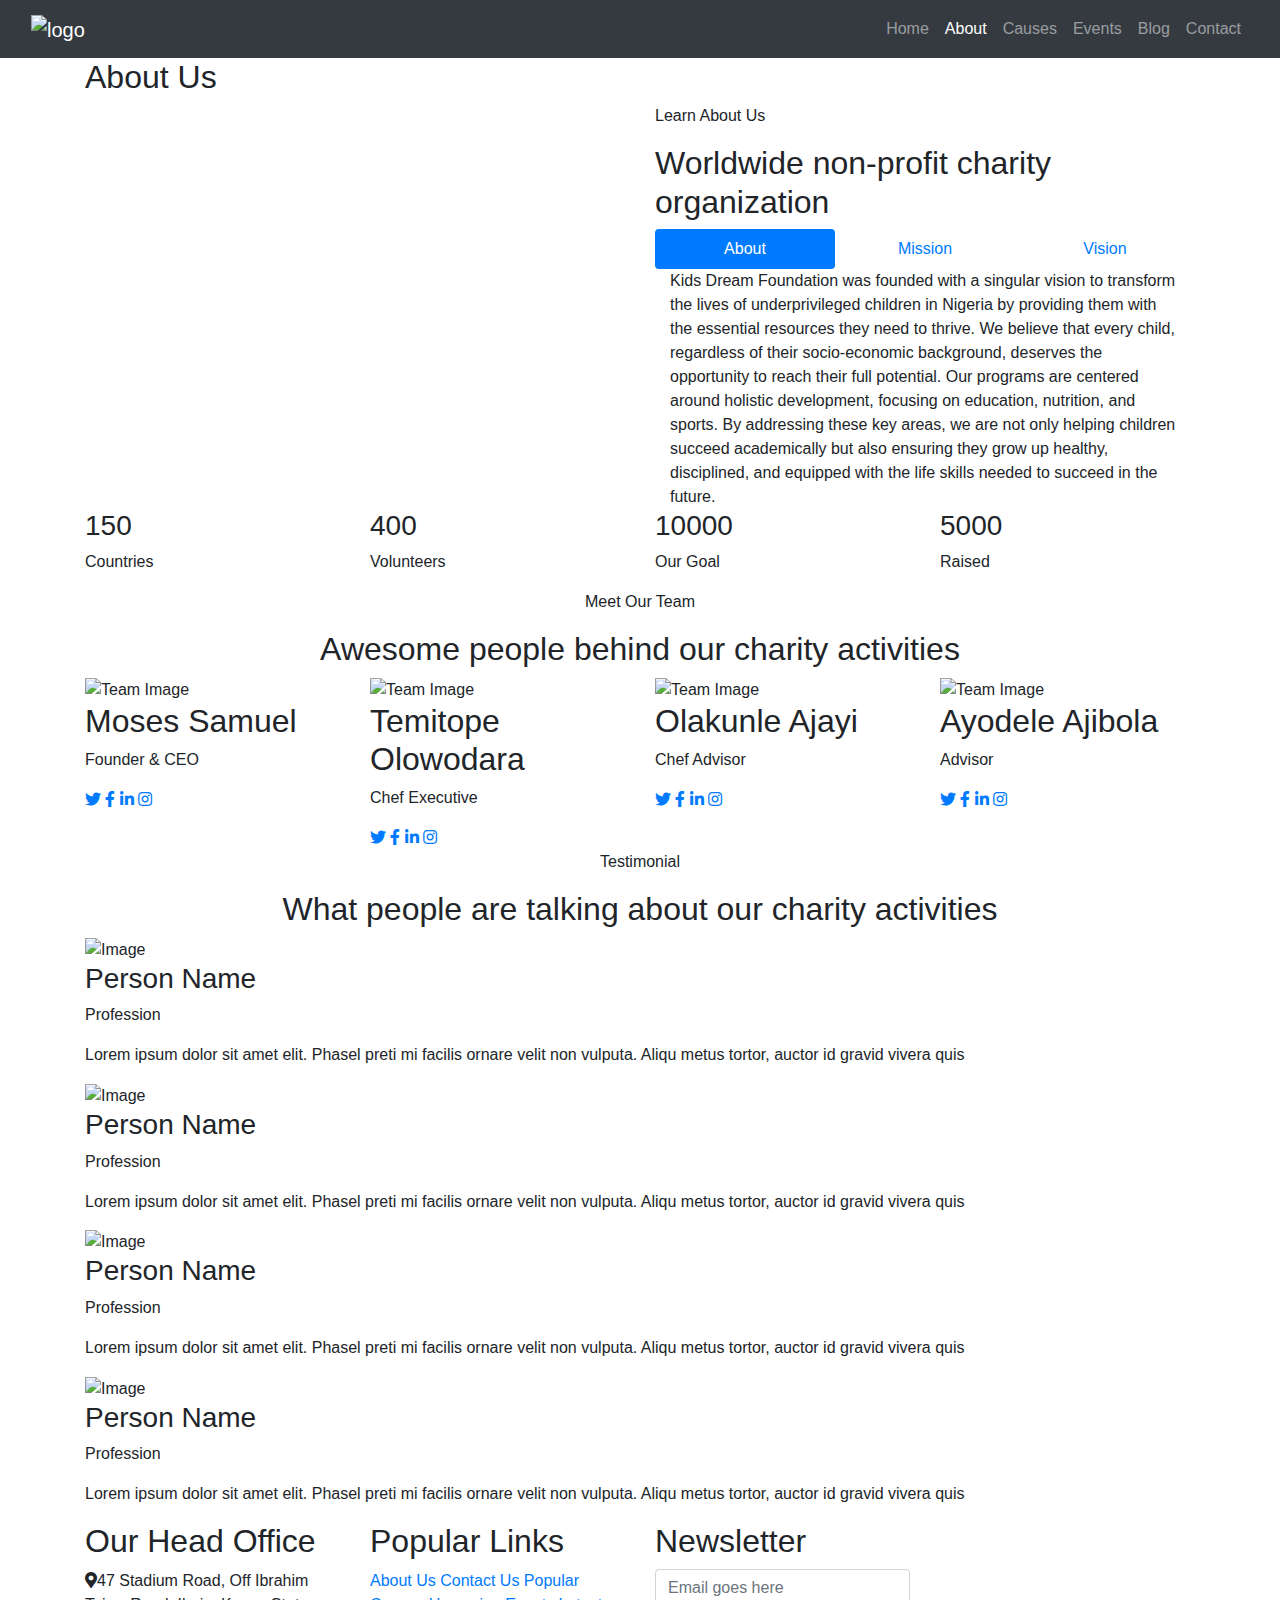
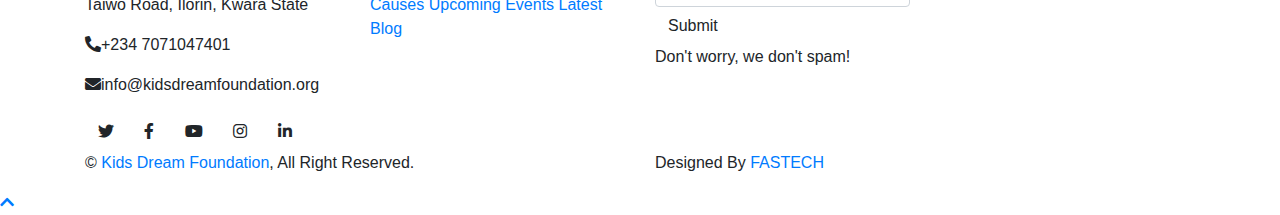
==== about.html @ b19aafe5 "Add files via upload" ====
<!DOCTYPE html>
<html lang="en">
    <head>
        <meta charset="utf-8">
        <title>Kids Dream Foundation</title>
        <meta content="width=device-width, initial-scale=1.0" name="viewport">
        <meta content="Kids Dream Foundation" name="keywords">
        <meta content="Kids Dream Foundation" name="description">

        <!-- Favicon -->
        <link href="./img/LOGO PNG.png" rel="icon">

        <!-- Google Font -->
        <link href="https://fonts.googleapis.com/css2?family=Quicksand:wght@300;400;500;600;700&display=swap" rel="stylesheet">
        
        <!-- CSS Libraries -->
        <link href="https://stackpath.bootstrapcdn.com/bootstrap/4.4.1/css/bootstrap.min.css" rel="stylesheet">
        <link href="https://cdnjs.cloudflare.com/ajax/libs/font-awesome/5.10.0/css/all.min.css" rel="stylesheet">
        <link href="lib/flaticon/font/flaticon.css" rel="stylesheet">
        <link href="lib/animate/animate.min.css" rel="stylesheet">
        <link href="lib/owlcarousel/assets/owl.carousel.min.css" rel="stylesheet">

        <!-- Template Stylesheet -->
        <link href="css/style.css" rel="stylesheet">
    </head>

    <body>
        <!-- Top Bar Start -->
        <!-- <div class="top-bar d-none d-md-block">
            <div class="container-fluid">
                <div class="row">
                    <div class="col-md-8">
                        <div class="top-bar-left">
                            <div class="text">
                                <i class="fa fa-phone-alt"></i>
                                <p>+123 456 7890</p>
                            </div>
                            <div class="text">
                                <i class="fa fa-envelope"></i>
                                <p>info@example.com</p>
                            </div>
                        </div>
                    </div>
                    <div class="col-md-4">
                        <div class="top-bar-right">
                            <div class="social">
                                <a href=""><i class="fab fa-twitter"></i></a>
                                <a href=""><i class="fab fa-facebook-f"></i></a>
                                <a href=""><i class="fab fa-linkedin-in"></i></a>
                                <a href=""><i class="fab fa-instagram"></i></a>
                            </div>
                        </div>
                    </div>
                </div>
            </div>
        </div> -->
        <!-- Top Bar End -->

        <!-- Nav Bar Start -->
        <div class="navbar navbar-expand-lg bg-dark navbar-dark">
            <div class="container-fluid">
                <a href="index.html" class="navbar-brand"><img src="./img/LOGO PNG.png" alt="logo" srcset=""></a>
                <button type="button" class="navbar-toggler" data-toggle="collapse" data-target="#navbarCollapse">
                    <span class="navbar-toggler-icon"></span>
                </button>

                <div class="collapse navbar-collapse justify-content-between" id="navbarCollapse">
                    <div class="navbar-nav ml-auto">
                        <a href="index.html" class="nav-item nav-link">Home</a>
                        <a href="about.html" class="nav-item nav-link active">About</a>
                        <a href="causes.html" class="nav-item nav-link">Causes</a>
                        <a href="event.html" class="nav-item nav-link">Events</a>
                        <a href="blog.html" class="nav-item nav-link">Blog</a>
                        <!-- <div class="nav-item dropdown">
                            <a href="#" class="nav-link dropdown-toggle" data-toggle="dropdown">Pages</a>
                            <div class="dropdown-menu">
                                <a href="single.html" class="dropdown-item">Detail Page</a>
                                <a href="service.html" class="dropdown-item">What We Do</a>
                                <a href="team.html" class="dropdown-item">Meet The Team</a>
                                <a href="donate.html" class="dropdown-item">Donate Now</a>
                                <a href="volunteer.html" class="dropdown-item">Become A Volunteer</a>
                            </div>
                        </div> -->
                        <a href="contact.html" class="nav-item nav-link">Contact</a>
                    </div>
                </div>
            </div>
        </div>
        <!-- Nav Bar End -->
        
        
        <!-- Page Header Start -->
        <div class="page-header">
            <div class="container">
                <div class="row">
                    <div class="col-12">
                        <h2>About Us</h2>
                    </div>
                    <!-- <div class="col-12">
                        <a href="">Home</a>
                        <a href="">About Us</a>
                    </div> -->
                </div>
            </div>
        </div>
        <!-- Page Header End -->
        

        <!-- About Start -->
        <div class="about">
            <div class="container">
                <div class="row align-items-center">
                    <div class="col-lg-6">
                        <div class="about-img" data-parallax="scroll" data-image-src="img/causes-1.jpg"></div>
                    </div>
                    <div class="col-lg-6">
                        <div class="section-header">
                            <p>Learn About Us</p>
                            <h2>Worldwide non-profit charity organization</h2>
                        </div>
                        <div class="about-tab">
                            <ul class="nav nav-pills nav-justified">
                                <li class="nav-item">
                                    <a class="nav-link active" data-toggle="pill" href="#tab-content-1">About</a>
                                </li>
                                <li class="nav-item">
                                    <a class="nav-link" data-toggle="pill" href="#tab-content-2">Mission</a>
                                </li>
                                <li class="nav-item">
                                    <a class="nav-link" data-toggle="pill" href="#tab-content-3">Vision</a>
                                </li>
                            </ul>

                            <div class="tab-content">
                                <div id="tab-content-1" class="container tab-pane active">
                                    Kids Dream Foundation was founded with a singular
                                    vision to transform the lives of underprivileged
                                    children in Nigeria by providing them with the
                                    essential resources they need to thrive. We believe
                                    that every child, regardless of their socio-economic
                                    background, deserves the opportunity to reach their
                                    full potential. Our programs are centered around
                                    holistic development, focusing on education, nutrition,
                                    and sports. By addressing these key areas, we are not only helping children succeed
                                    academically but also ensuring they grow up healthy, disciplined, and equipped with
                                    the life skills needed to succeed in the future.
                                </div>
                                <div id="tab-content-2" class="container tab-pane fade">
                                    Kids Dream Foundation is dedicated to empowering
                                    underprivileged children by providing them with
                                    essential resources and opportunities to reach their full
                                    potential. Our focus is on holistic development through
                                    education, nutrition, and sports.
                                </div>
                                <div id="tab-content-3" class="container tab-pane fade">
                                    To create a world where every child has the opportunity
                                    to dream big and achieve their aspirations, regardless of
                                    their socio-economic background.
                                </div>
                            </div>
                        </div>
                    </div>
                </div>
            </div>
        </div>
        <!-- About End -->
        
        
        <!-- Facts Start -->
        <div class="facts" data-parallax="scroll" data-image-src="img/facts.jpg">
            <div class="container">
                <div class="row">
                    <div class="col-lg-3 col-md-6">
                        <div class="facts-item">
                            <i class="flaticon-home"></i>
                            <div class="facts-text">
                                <h3 class="facts-plus" data-toggle="counter-up">150</h3>
                                <p>Countries</p>
                            </div>
                        </div>
                    </div>
                    <div class="col-lg-3 col-md-6">
                        <div class="facts-item">
                            <i class="flaticon-charity"></i>
                            <div class="facts-text">
                                <h3 class="facts-plus" data-toggle="counter-up">400</h3>
                                <p>Volunteers</p>
                            </div>
                        </div>
                    </div>
                    <div class="col-lg-3 col-md-6">
                        <div class="facts-item">
                            <i class="flaticon-kindness"></i>
                            <div class="facts-text">
                                <h3 class="facts-dollar" data-toggle="counter-up">10000</h3>
                                <p>Our Goal</p>
                            </div>
                        </div>
                    </div>
                    <div class="col-lg-3 col-md-6">
                        <div class="facts-item">
                            <i class="flaticon-donation"></i>
                            <div class="facts-text">
                                <h3 class="facts-dollar" data-toggle="counter-up">5000</h3>
                                <p>Raised</p>
                            </div>
                        </div>
                    </div>
                </div>
            </div>
        </div>
        <!-- Facts End -->


        <!-- Team Start -->
        <div class="team">
            <div class="container">
                <div class="section-header text-center">
                    <p>Meet Our Team</p>
                    <h2>Awesome people behind our charity activities</h2>
                </div>
                <div class="row">
                    <div class="col-lg-3 col-md-6">
                        <div class="team-item">
                            <div class="team-img">
                                <img src="img/CEO.jpg" alt="Team Image">
                            </div>
                            <div class="team-text">
                                <h2>Moses Samuel</h2>
                                <p>Founder & CEO</p>
                                <div class="team-social">
                                    <a href=""><i class="fab fa-twitter"></i></a>
                                    <a href=""><i class="fab fa-facebook-f"></i></a>
                                    <a href=""><i class="fab fa-linkedin-in"></i></a>
                                    <a href=""><i class="fab fa-instagram"></i></a>
                                </div>
                            </div>
                        </div>
                    </div>
                    <div class="col-lg-3 col-md-6">
                        <div class="team-item">
                            <div class="team-img">
                                <img src="img/team-2.jpg" alt="Team Image">
                            </div>
                            <div class="team-text">
                                <h2>Temitope Olowodara</h2>
                                <p>Chef Executive</p>
                                <div class="team-social">
                                    <a href=""><i class="fab fa-twitter"></i></a>
                                    <a href=""><i class="fab fa-facebook-f"></i></a>
                                    <a href=""><i class="fab fa-linkedin-in"></i></a>
                                    <a href=""><i class="fab fa-instagram"></i></a>
                                </div>
                            </div>
                        </div>
                    </div>
                    <div class="col-lg-3 col-md-6">
                        <div class="team-item">
                            <div class="team-img">
                                <img src="img/team-3.jpg" alt="Team Image">
                            </div>
                            <div class="team-text">
                                <h2>Olakunle Ajayi</h2>
                                <p>Chef Advisor</p>
                                <div class="team-social">
                                    <a href=""><i class="fab fa-twitter"></i></a>
                                    <a href=""><i class="fab fa-facebook-f"></i></a>
                                    <a href=""><i class="fab fa-linkedin-in"></i></a>
                                    <a href=""><i class="fab fa-instagram"></i></a>
                                </div>
                            </div>
                        </div>
                    </div>
                    <div class="col-lg-3 col-md-6">
                        <div class="team-item">
                            <div class="team-img">
                                <img src="img/team-4.jpg" alt="Team Image">
                            </div>
                            <div class="team-text">
                                <h2>Ayodele Ajibola</h2>
                                <p>Advisor</p>
                                <div class="team-social">
                                    <a href=""><i class="fab fa-twitter"></i></a>
                                    <a href=""><i class="fab fa-facebook-f"></i></a>
                                    <a href=""><i class="fab fa-linkedin-in"></i></a>
                                    <a href=""><i class="fab fa-instagram"></i></a>
                                </div>
                            </div>
                        </div>
                    </div>
                </div>
            </div>
        </div>
        <!-- Team End -->
        
        
        <!-- Testimonial Start -->
        <div class="testimonial">
            <div class="container">
                <div class="section-header text-center">
                    <p>Testimonial</p>
                    <h2>What people are talking about our charity activities</h2>
                </div>
                <div class="owl-carousel testimonials-carousel">
                    <div class="testimonial-item">
                        <div class="testimonial-profile">
                            <img src="img/testimonial-1.jpg" alt="Image">
                            <div class="testimonial-name">
                                <h3>Person Name</h3>
                                <p>Profession</p>
                            </div>
                        </div>
                        <div class="testimonial-text">
                            <p>
                                Lorem ipsum dolor sit amet elit. Phasel preti mi facilis ornare velit non vulputa. Aliqu metus tortor, auctor id gravid vivera quis
                            </p>
                        </div>
                    </div>
                    <div class="testimonial-item">
                        <div class="testimonial-profile">
                            <img src="img/testimonial-2.jpg" alt="Image">
                            <div class="testimonial-name">
                                <h3>Person Name</h3>
                                <p>Profession</p>
                            </div>
                        </div>
                        <div class="testimonial-text">
                            <p>
                                Lorem ipsum dolor sit amet elit. Phasel preti mi facilis ornare velit non vulputa. Aliqu metus tortor, auctor id gravid vivera quis
                            </p>
                        </div>
                    </div>
                    <div class="testimonial-item">
                        <div class="testimonial-profile">
                            <img src="img/testimonial-3.jpg" alt="Image">
                            <div class="testimonial-name">
                                <h3>Person Name</h3>
                                <p>Profession</p>
                            </div>
                        </div>
                        <div class="testimonial-text">
                            <p>
                                Lorem ipsum dolor sit amet elit. Phasel preti mi facilis ornare velit non vulputa. Aliqu metus tortor, auctor id gravid vivera quis
                            </p>
                        </div>
                    </div>
                    <div class="testimonial-item">
                        <div class="testimonial-profile">
                            <img src="img/testimonial-4.jpg" alt="Image">
                            <div class="testimonial-name">
                                <h3>Person Name</h3>
                                <p>Profession</p>
                            </div>
                        </div>
                        <div class="testimonial-text">
                            <p>
                                Lorem ipsum dolor sit amet elit. Phasel preti mi facilis ornare velit non vulputa. Aliqu metus tortor, auctor id gravid vivera quis
                            </p>
                        </div>
                    </div>
                </div>
            </div>
        </div>
        <!-- Testimonial End -->


        <!-- Footer Start -->
        <div class="footer">
            <div class="container">
                <div class="row">
                    <div class="col-lg-3 col-md-6">
                        <div class="footer-contact">
                            <h2>Our Head Office</h2>
                            <p><i class="fa fa-map-marker-alt"></i>47 Stadium Road, Off Ibrahim Taiwo Road, Ilorin, Kwara State</p>
                            <p><i class="fa fa-phone-alt"></i>+234 7071047401</p>
                            <p><i class="fa fa-envelope"></i>info@kidsdreamfoundation.org</p>
                            <div class="footer-social">
                                <a class="btn btn-custom" href="@kids_df"><i class="fab fa-twitter"></i></a>
                                <a class="btn btn-custom" href="Kids Dream Foundation"><i class="fab fa-facebook-f"></i></a>
                                <a class="btn btn-custom" href=""><i class="fab fa-youtube"></i></a>
                                <a class="btn btn-custom" href="@kids_dream_foundation"><i class="fab fa-instagram"></i></a>
                                <a class="btn btn-custom" href=""><i class="fab fa-linkedin-in"></i></a>
                            </div>
                        </div>
                    </div>
                    <div class="col-lg-3 col-md-6">
                        <div class="footer-link">
                            <h2>Popular Links</h2>
                            <a href="">About Us</a>
                            <a href="">Contact Us</a>
                            <a href="">Popular Causes</a>
                            <a href="">Upcoming Events</a>
                            <a href="">Latest Blog</a>
                        </div>
                    </div>
                    <!-- <div class="col-lg-3 col-md-6">
                        <div class="footer-link">
                            <h2>Useful Links</h2>
                            <a href="">Terms of use</a>
                            <a href="">Privacy policy</a>
                            <a href="">Cookies</a>
                            <a href="">Help</a>
                            <a href="">FQAs</a>
                        </div>
                    </div> -->
                    <div class="col-lg-3 col-md-6">
                        <div class="footer-newsletter">
                            <h2>Newsletter</h2>
                            <form>
                                <input class="form-control" placeholder="Email goes here">
                                <button class="btn btn-custom">Submit</button>
                                <label>Don't worry, we don't spam!</label>
                            </form>
                        </div>
                    </div>
                </div>
            </div>
            <div class="container copyright">
                <div class="row">
                    <div class="col-md-6">
                        <p>&copy; <a href="#">Kids Dream Foundation</a>, All Right Reserved.</p>
                    </div>
                    <div class="col-md-6">
                        <p>Designed By <a href="https://htmlcodex.com">FASTECH</a></p>
                    </div>
                </div>
            </div>
        </div>
        <!-- Footer End -->

        <!-- Back to top button -->
        <a href="#" class="back-to-top"><i class="fa fa-chevron-up"></i></a>
        
        <!-- Pre Loader -->
        <div id="loader" class="show">
            <div class="loader"></div>
        </div>

        <!-- JavaScript Libraries -->
        <script src="https://code.jquery.com/jquery-3.4.1.min.js"></script>
        <script src="https://stackpath.bootstrapcdn.com/bootstrap/4.4.1/js/bootstrap.bundle.min.js"></script>
        <script src="lib/easing/easing.min.js"></script>
        <script src="lib/owlcarousel/owl.carousel.min.js"></script>
        <script src="lib/waypoints/waypoints.min.js"></script>
        <script src="lib/counterup/counterup.min.js"></script>
        <script src="lib/parallax/parallax.min.js"></script>
        
        <!-- Contact Javascript File -->
        <script src="mail/jqBootstrapValidation.min.js"></script>
        <script src="mail/contact.js"></script>

        <!-- Template Javascript -->
        <script src="js/main.js"></script>
    </body>
</html>
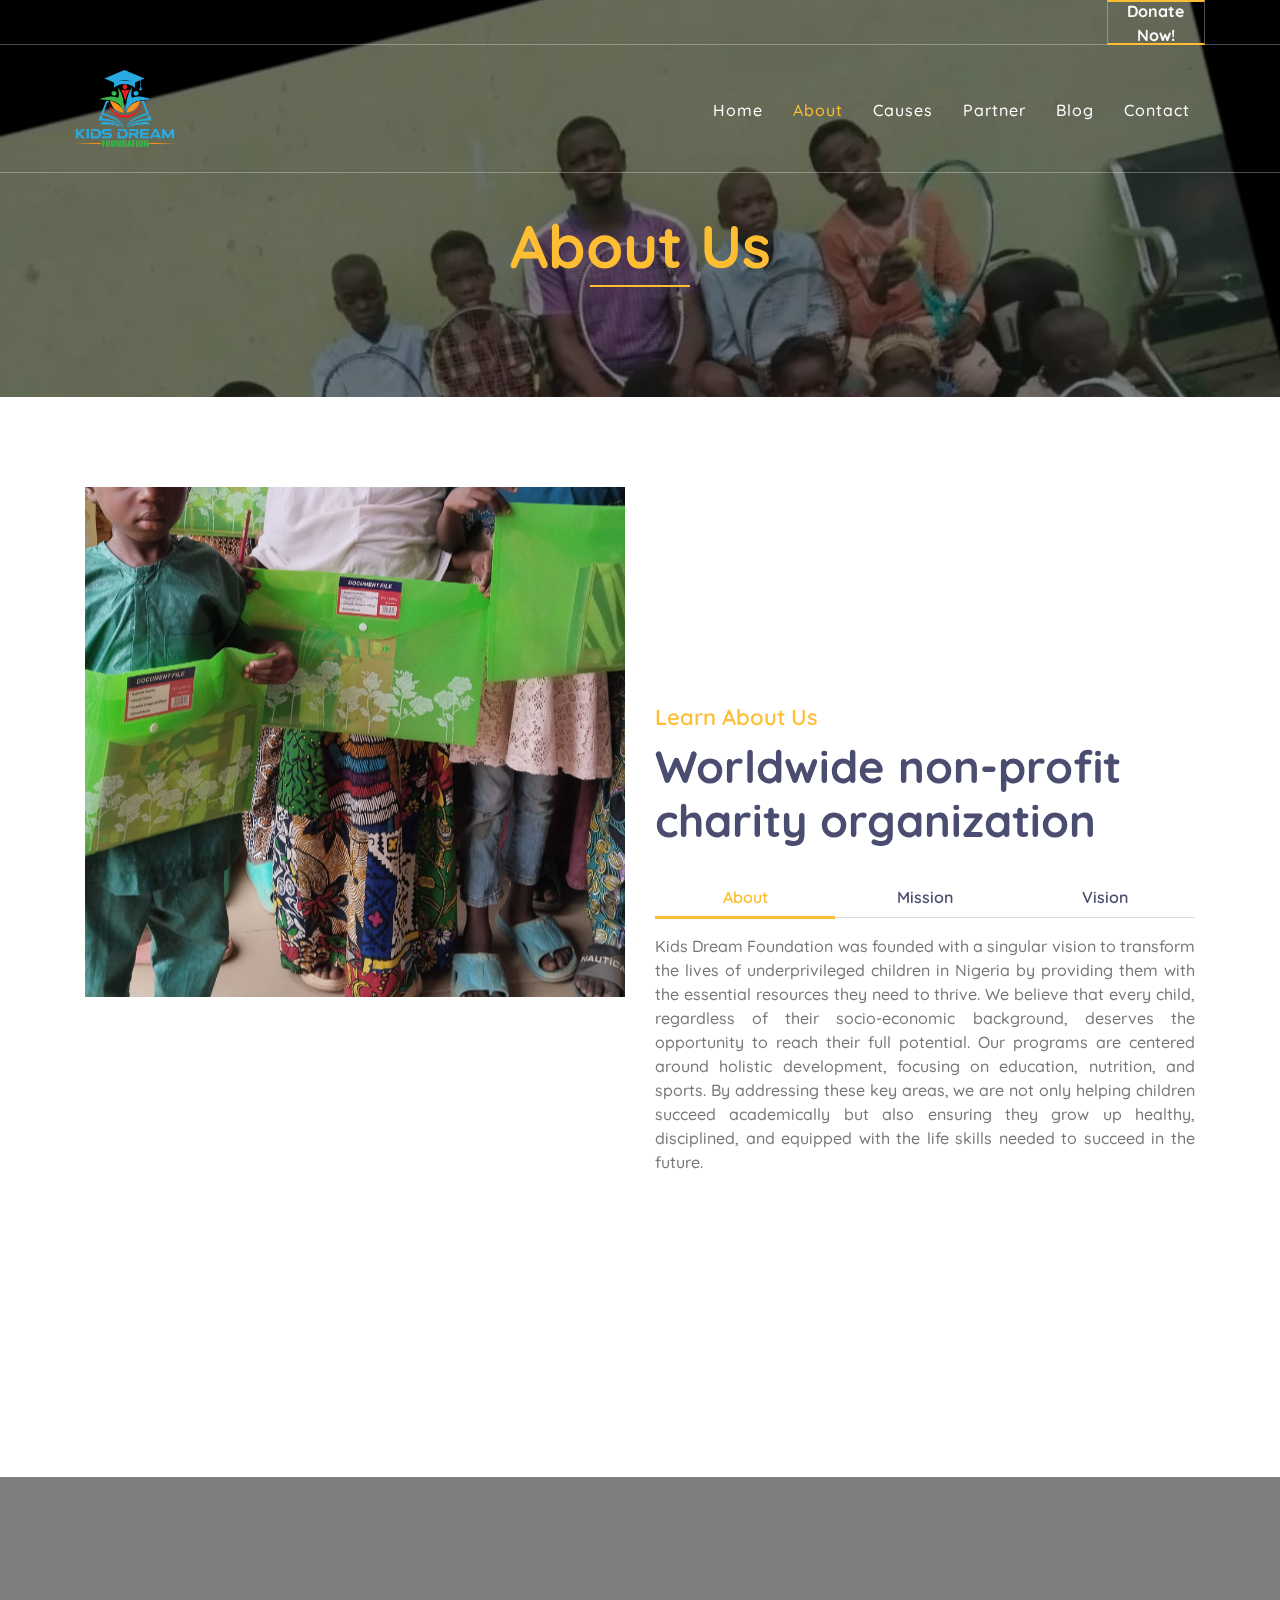
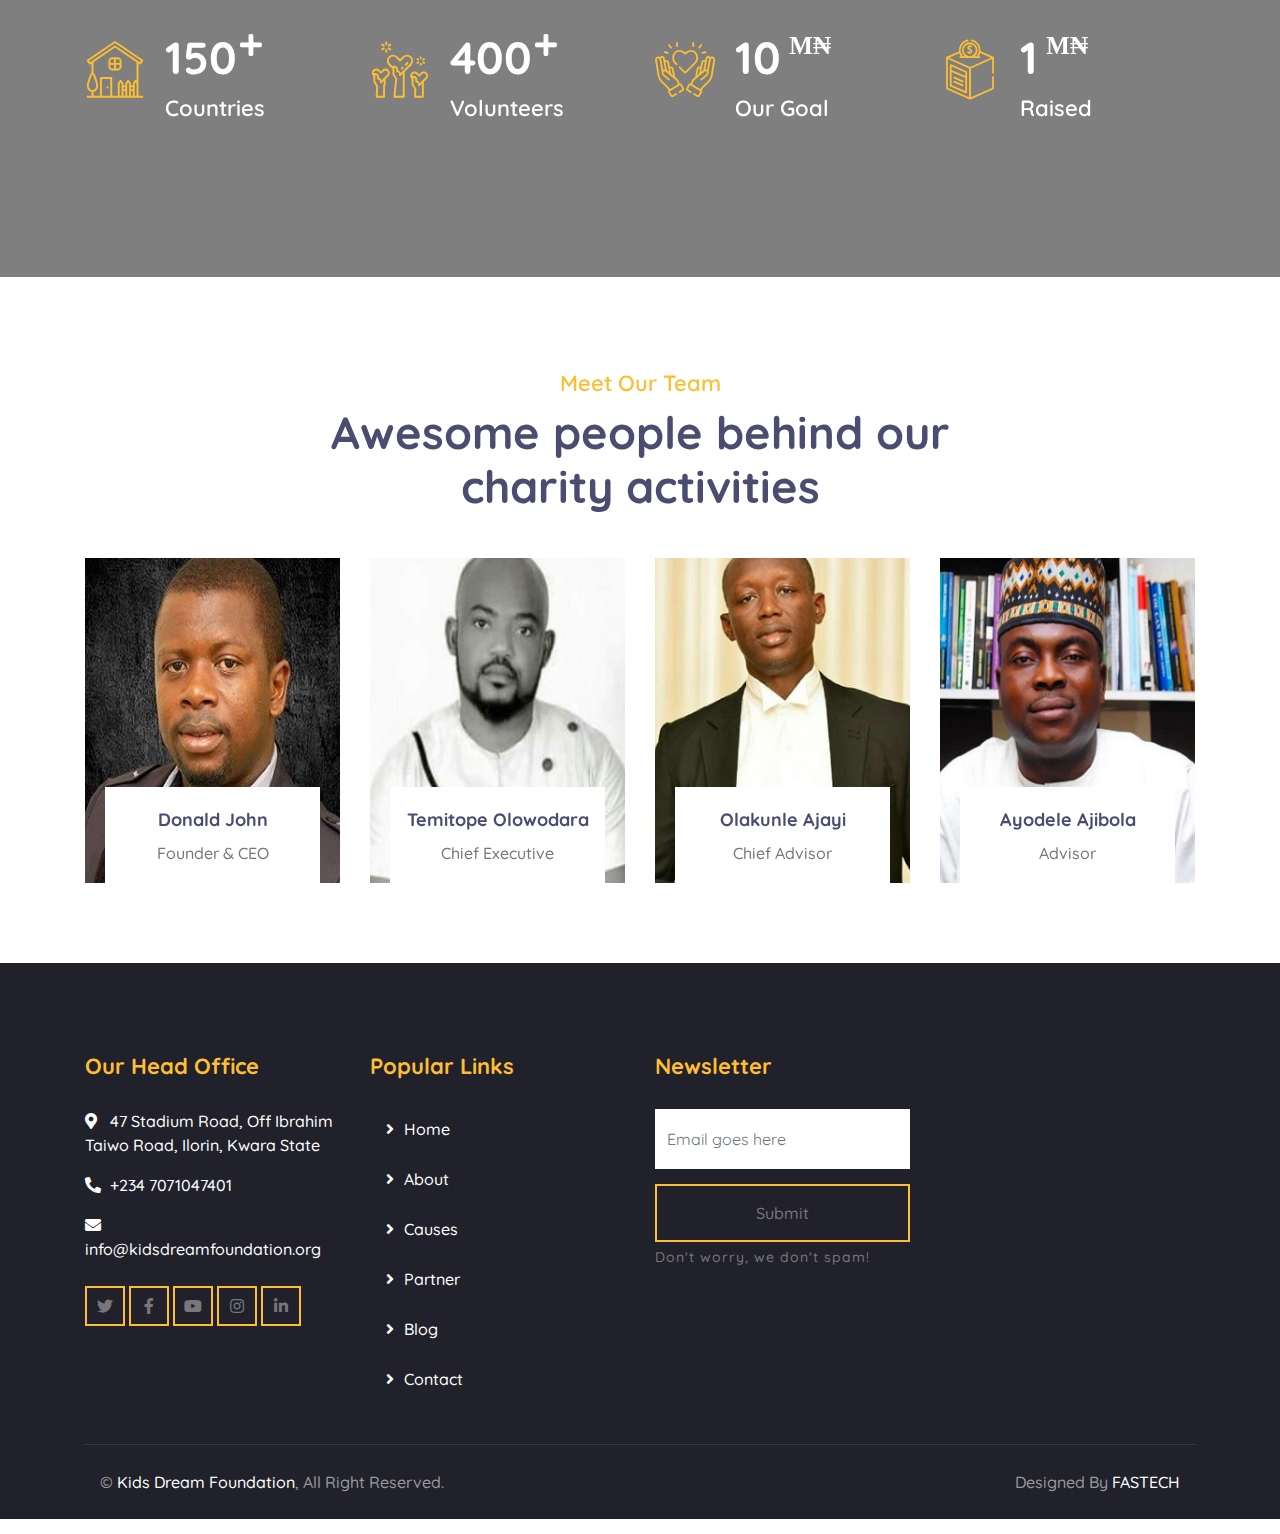
==== commit 1d7549ce: "Add files via upload" ====
--- a/about.html
+++ b/about.html
@@ -26,34 +26,21 @@
 
     <body>
         <!-- Top Bar Start -->
-        <!-- <div class="top-bar d-none d-md-block">
+        <div class="top-bar d-none d-md-block">
             <div class="container-fluid">
                 <div class="row">
                     <div class="col-md-8">
-                        <div class="top-bar-left">
-                            <div class="text">
-                                <i class="fa fa-phone-alt"></i>
-                                <p>+123 456 7890</p>
-                            </div>
-                            <div class="text">
-                                <i class="fa fa-envelope"></i>
-                                <p>info@example.com</p>
-                            </div>
-                        </div>
                     </div>
                     <div class="col-md-4">
                         <div class="top-bar-right">
                             <div class="social">
-                                <a href=""><i class="fab fa-twitter"></i></a>
-                                <a href=""><i class="fab fa-facebook-f"></i></a>
-                                <a href=""><i class="fab fa-linkedin-in"></i></a>
-                                <a href=""><i class="fab fa-instagram"></i></a>
-                            </div>
-                        </div>
-                    </div>
-                </div>
-            </div>
-        </div> -->
+                                <a href="https://paystack.com/pay/kidsdreamfoundation" class="btn btn-custom" target="_blank" id="btn-change">Donate Now!</a>
+                            </div>
+                        </div>
+                    </div>
+                </div>
+            </div>
+        </div>
         <!-- Top Bar End -->
 
         <!-- Nav Bar Start -->
@@ -69,18 +56,8 @@
                         <a href="index.html" class="nav-item nav-link">Home</a>
                         <a href="about.html" class="nav-item nav-link active">About</a>
                         <a href="causes.html" class="nav-item nav-link">Causes</a>
-                        <a href="event.html" class="nav-item nav-link">Events</a>
+                        <a href="event.html" class="nav-item nav-link">Partner</a>
                         <a href="blog.html" class="nav-item nav-link">Blog</a>
-                        <!-- <div class="nav-item dropdown">
-                            <a href="#" class="nav-link dropdown-toggle" data-toggle="dropdown">Pages</a>
-                            <div class="dropdown-menu">
-                                <a href="single.html" class="dropdown-item">Detail Page</a>
-                                <a href="service.html" class="dropdown-item">What We Do</a>
-                                <a href="team.html" class="dropdown-item">Meet The Team</a>
-                                <a href="donate.html" class="dropdown-item">Donate Now</a>
-                                <a href="volunteer.html" class="dropdown-item">Become A Volunteer</a>
-                            </div>
-                        </div> -->
                         <a href="contact.html" class="nav-item nav-link">Contact</a>
                     </div>
                 </div>
@@ -96,10 +73,7 @@
                     <div class="col-12">
                         <h2>About Us</h2>
                     </div>
-                    <!-- <div class="col-12">
-                        <a href="">Home</a>
-                        <a href="">About Us</a>
-                    </div> -->
+                    
                 </div>
             </div>
         </div>
@@ -192,7 +166,7 @@
                         <div class="facts-item">
                             <i class="flaticon-kindness"></i>
                             <div class="facts-text">
-                                <h3 class="facts-dollar" data-toggle="counter-up">10000</h3>
+                                <h3 class="facts-dollar" data-toggle="counter-up">10</h3>
                                 <p>Our Goal</p>
                             </div>
                         </div>
@@ -201,7 +175,7 @@
                         <div class="facts-item">
                             <i class="flaticon-donation"></i>
                             <div class="facts-text">
-                                <h3 class="facts-dollar" data-toggle="counter-up">5000</h3>
+                                <h3 class="facts-dollar" data-toggle="counter-up">1</h3>
                                 <p>Raised</p>
                             </div>
                         </div>
@@ -223,10 +197,10 @@
                     <div class="col-lg-3 col-md-6">
                         <div class="team-item">
                             <div class="team-img">
-                                <img src="img/CEO.jpg" alt="Team Image">
+                                <img src="img/ceo.jpg" alt="Team Image">
                             </div>
                             <div class="team-text">
-                                <h2>Moses Samuel</h2>
+                                <h2>Donald John</h2>
                                 <p>Founder & CEO</p>
                                 <div class="team-social">
                                     <a href=""><i class="fab fa-twitter"></i></a>
@@ -240,11 +214,11 @@
                     <div class="col-lg-3 col-md-6">
                         <div class="team-item">
                             <div class="team-img">
-                                <img src="img/team-2.jpg" alt="Team Image">
+                                <img src="img/team-2.jpeg" alt="Team Image">
                             </div>
                             <div class="team-text">
                                 <h2>Temitope Olowodara</h2>
-                                <p>Chef Executive</p>
+                                <p>Chief Executive</p>
                                 <div class="team-social">
                                     <a href=""><i class="fab fa-twitter"></i></a>
                                     <a href=""><i class="fab fa-facebook-f"></i></a>
@@ -257,11 +231,11 @@
                     <div class="col-lg-3 col-md-6">
                         <div class="team-item">
                             <div class="team-img">
-                                <img src="img/team-3.jpg" alt="Team Image">
+                                <img src="img/team-3.jpeg" alt="Team Image">
                             </div>
                             <div class="team-text">
                                 <h2>Olakunle Ajayi</h2>
-                                <p>Chef Advisor</p>
+                                <p>Chief Advisor</p>
                                 <div class="team-social">
                                     <a href=""><i class="fab fa-twitter"></i></a>
                                     <a href=""><i class="fab fa-facebook-f"></i></a>
@@ -274,7 +248,7 @@
                     <div class="col-lg-3 col-md-6">
                         <div class="team-item">
                             <div class="team-img">
-                                <img src="img/team-4.jpg" alt="Team Image">
+                                <img src="img/team-4.jpeg" alt="Team Image">
                             </div>
                             <div class="team-text">
                                 <h2>Ayodele Ajibola</h2>
@@ -288,79 +262,13 @@
                             </div>
                         </div>
                     </div>
-                </div>
             </div>
         </div>
         <!-- Team End -->
         
         
         <!-- Testimonial Start -->
-        <div class="testimonial">
-            <div class="container">
-                <div class="section-header text-center">
-                    <p>Testimonial</p>
-                    <h2>What people are talking about our charity activities</h2>
-                </div>
-                <div class="owl-carousel testimonials-carousel">
-                    <div class="testimonial-item">
-                        <div class="testimonial-profile">
-                            <img src="img/testimonial-1.jpg" alt="Image">
-                            <div class="testimonial-name">
-                                <h3>Person Name</h3>
-                                <p>Profession</p>
-                            </div>
-                        </div>
-                        <div class="testimonial-text">
-                            <p>
-                                Lorem ipsum dolor sit amet elit. Phasel preti mi facilis ornare velit non vulputa. Aliqu metus tortor, auctor id gravid vivera quis
-                            </p>
-                        </div>
-                    </div>
-                    <div class="testimonial-item">
-                        <div class="testimonial-profile">
-                            <img src="img/testimonial-2.jpg" alt="Image">
-                            <div class="testimonial-name">
-                                <h3>Person Name</h3>
-                                <p>Profession</p>
-                            </div>
-                        </div>
-                        <div class="testimonial-text">
-                            <p>
-                                Lorem ipsum dolor sit amet elit. Phasel preti mi facilis ornare velit non vulputa. Aliqu metus tortor, auctor id gravid vivera quis
-                            </p>
-                        </div>
-                    </div>
-                    <div class="testimonial-item">
-                        <div class="testimonial-profile">
-                            <img src="img/testimonial-3.jpg" alt="Image">
-                            <div class="testimonial-name">
-                                <h3>Person Name</h3>
-                                <p>Profession</p>
-                            </div>
-                        </div>
-                        <div class="testimonial-text">
-                            <p>
-                                Lorem ipsum dolor sit amet elit. Phasel preti mi facilis ornare velit non vulputa. Aliqu metus tortor, auctor id gravid vivera quis
-                            </p>
-                        </div>
-                    </div>
-                    <div class="testimonial-item">
-                        <div class="testimonial-profile">
-                            <img src="img/testimonial-4.jpg" alt="Image">
-                            <div class="testimonial-name">
-                                <h3>Person Name</h3>
-                                <p>Profession</p>
-                            </div>
-                        </div>
-                        <div class="testimonial-text">
-                            <p>
-                                Lorem ipsum dolor sit amet elit. Phasel preti mi facilis ornare velit non vulputa. Aliqu metus tortor, auctor id gravid vivera quis
-                            </p>
-                        </div>
-                    </div>
-                </div>
-            </div>
-        </div>
+        
         <!-- Testimonial End -->
 
 
@@ -386,23 +294,15 @@
                     <div class="col-lg-3 col-md-6">
                         <div class="footer-link">
                             <h2>Popular Links</h2>
-                            <a href="">About Us</a>
-                            <a href="">Contact Us</a>
-                            <a href="">Popular Causes</a>
-                            <a href="">Upcoming Events</a>
-                            <a href="">Latest Blog</a>
-                        </div>
-                    </div>
-                    <!-- <div class="col-lg-3 col-md-6">
-                        <div class="footer-link">
-                            <h2>Useful Links</h2>
-                            <a href="">Terms of use</a>
-                            <a href="">Privacy policy</a>
-                            <a href="">Cookies</a>
-                            <a href="">Help</a>
-                            <a href="">FQAs</a>
-                        </div>
-                    </div> -->
+                            <a href="index.html" class="nav-item nav-link active">Home</a>
+                            <a href="about.html" class="nav-item nav-link">About</a>
+                            <a href="causes.html" class="nav-item nav-link">Causes</a>
+                            <a href="event.html" class="nav-item nav-link">Partner</a>
+                            <a href="blog.html" class="nav-item nav-link">Blog</a>
+                            <a href="contact.html" class="nav-item nav-link">Contact</a>
+                        </div>
+                    </div>
+                    
                     <div class="col-lg-3 col-md-6">
                         <div class="footer-newsletter">
                             <h2>Newsletter</h2>
--- a/lib/flaticon/font/flaticon.css
+++ b/lib/flaticon/font/flaticon.css
@@ -0,0 +1,42 @@
+	/*
+  	Flaticon icon font: Flaticon
+  	Creation date: 30/09/2020 10:47
+  	*/
+
+@font-face {
+  font-family: "Flaticon";
+  src: url("./Flaticon.eot");
+  src: url("./Flaticon.eot?#iefix") format("embedded-opentype"),
+       url("./Flaticon.woff2") format("woff2"),
+       url("./Flaticon.woff") format("woff"),
+       url("./Flaticon.ttf") format("truetype"),
+       url("./Flaticon.svg#Flaticon") format("svg");
+  font-weight: normal;
+  font-style: normal;
+}
+
+@media screen and (-webkit-min-device-pixel-ratio:0) {
+  @font-face {
+    font-family: "Flaticon";
+    src: url("./Flaticon.svg#Flaticon") format("svg");
+  }
+}
+
+[class^="flaticon-"]:before, [class*=" flaticon-"]:before,
+[class^="flaticon-"]:after, [class*=" flaticon-"]:after {   
+  font-family: Flaticon;
+        font-size: 20px;
+font-style: normal;
+margin-left: 20px;
+}
+
+.flaticon-water:before { content: "\f100"; }
+.flaticon-healthcare:before { content: "\f101"; }
+.flaticon-diet:before { content: "\f102"; }
+.flaticon-education:before { content: "\f103"; }
+.flaticon-home:before { content: "\f104"; }
+.flaticon-charity:before { content: "\f105"; }
+.flaticon-social-care:before { content: "\f106"; }
+.flaticon-kindness:before { content: "\f107"; }
+.flaticon-donation:before { content: "\f108"; }
+.flaticon-woman:before { content: "\f109"; }--- a/css/style.css
+++ b/css/style.css
@@ -0,0 +1,2284 @@
+/*******************************/
+/********* General CSS *********/
+/*******************************/
+body {
+    color: #777777;
+    font-weight: 500;
+    background: #ffffff;
+    font-family: 'Quicksand', sans-serif;
+}
+
+h1,
+h2, 
+h3, 
+h4,
+h5, 
+h6 {
+    color: #4a4c70;
+}
+
+a {
+    color: #4a4c70;
+    transition: .3s;
+}
+
+a:hover,
+a:active,
+a:focus {
+    color: #FDBE33;
+    outline: none;
+    text-decoration: none;
+}
+
+.btn.btn-custom {
+    padding: 12px 20px;
+    text-align: center; 
+   font-size: 16px;
+    font-weight: 500;
+    color: #777777;
+    border-radius: 0;
+    border: 2px solid #FDBE33;
+    box-shadow: inset 0 0 0 0 #FDBE33;
+    transition: ease-out 0.3s;
+    -webkit-transition: ease-out 0.3s;
+    -moz-transition: ease-out 0.3s;
+}
+
+.btn.btn-custom:hover {
+    color: #20212B;
+    box-shadow: inset 0 0 0 30px #FDBE33;
+}
+
+.btn:focus,
+.form-control:focus {
+    box-shadow: none;
+}
+
+.container-fluid {
+    max-width: 1366px;
+}
+
+[class^="flaticon-"]:before, [class*=" flaticon-"]:before,
+[class^="flaticon-"]:after, [class*=" flaticon-"]:after {   
+    font-size: inherit;
+    margin-left: 0;
+}
+
+
+#btn-change {
+    padding: 0 3rem;
+    font-weight: 700;
+    display: flex;
+    justify-self: center;
+    align-self: center;
+    width: 4rem;
+    color: #f8f9fa;
+}
+
+
+/**********************************/
+/****** Loader & Back to Top ******/
+/**********************************/
+#loader {
+    position: fixed;
+    top: 0;
+    right: 0;
+    bottom: 0;
+    left: 0;
+    display: flex;
+    align-items: center;
+    justify-content: center;
+    background: #ffffff;
+    opacity: 0;
+    visibility: hidden;
+    -webkit-transition: opacity .3s ease-out, visibility 0s linear .3s;
+    -o-transition: opacity .3s ease-out, visibility 0s linear .3s;
+    transition: opacity .3s ease-out, visibility 0s linear .3s;
+    z-index: 999;
+}
+
+#loader.show {
+    -webkit-transition: opacity .6s ease-out, visibility 0s linear 0s;
+    -o-transition: opacity .6s ease-out, visibility 0s linear 0s;
+    transition: opacity .6s ease-out, visibility 0s linear 0s;
+    visibility: visible;
+    opacity: 1;
+}
+
+#loader .loader {
+    position: relative;
+    width: 45px;
+    height: 45px;
+    border: 5px solid #dddddd;
+    border-top: 5px solid #FDBE33;
+    border-radius: 50%;
+    -webkit-animation: spin 2s linear infinite;
+    animation: spin 2s linear infinite;
+}
+
+@-webkit-keyframes spin {
+    0% { -webkit-transform: rotate(0deg); }
+    100% { -webkit-transform: rotate(360deg); }
+}
+
+@keyframes spin {
+    0% { transform: rotate(0deg); }
+    100% { transform: rotate(360deg); }
+}
+
+.back-to-top {
+    position: fixed;
+    display: none;
+    background: #FDBE33;
+    width: 44px;
+    height: 44px;
+    text-align: center;
+    line-height: 1;
+    font-size: 22px;
+    right: 15px;
+    bottom: 15px;
+    transition: background 0.5s;
+    z-index: 9;
+}
+
+.back-to-top i {
+    color: #4a4c70;
+    padding-top: 10px;
+}
+
+.back-to-top:hover {
+    background: #4a4c70;
+}
+
+.back-to-top:hover i {
+    color: #FDBE33;
+}
+
+
+/**********************************/
+/********** Top Bar CSS ***********/
+/**********************************/
+.top-bar {
+    position: absolute;
+    height: 45px;
+    width: 100%;
+    top: 0;
+    left: 0;
+    z-index: 3;
+    border-bottom: 1px solid rgba(255, 255, 255, .3);
+}
+
+.top-bar .top-bar-left {
+    display: flex;
+    align-items: center;
+    justify-content: flex-start;
+}
+
+.top-bar .top-bar-right {
+    display: flex;
+    align-items: center;
+    justify-content: flex-end;
+}
+
+.top-bar .text {
+    display: flex;
+    align-items: center;
+    justify-content: center;
+    flex-direction: row;
+    height: 45px;
+    padding: 0 10px;
+    text-align: center;
+    border-left: 1px solid rgba(255, 255, 255, .3);
+}
+
+.top-bar .text:last-child {
+    border-right: 1px solid rgba(255, 255, 255, .3);
+}
+
+.top-bar .text i {
+    font-size: 16px;
+    color: #FDBE33;
+    margin-right: 5px;
+}
+
+.top-bar .text p {
+    color: #ffffff;
+    font-size: 16px;
+    font-weight: 500;
+    margin: 0;
+}
+
+.top-bar .social {
+    display: flex;
+    height: 45px;
+    font-size: 0;
+    justify-content: flex-end;
+}
+
+.top-bar .social a {
+    display: flex;
+    align-items: center;
+    justify-content: center;
+    width: 45px;
+    height: 100%;
+    font-size: 16px;
+    color: #FDBE33;
+    border-right: 1px solid rgba(255, 255, 255, .3);
+}
+
+.top-bar .social a:first-child {
+    border-left: 1px solid rgba(255, 255, 255, .3);
+}
+
+.top-bar .social a:hover {
+    color: #ffffff;
+    background: #FDBE33;
+}
+
+@media (min-width: 992px) {
+    .top-bar {
+        padding: 0 60px;
+    }
+}
+
+
+/**********************************/
+/*********** Nav Bar CSS **********/
+/**********************************/
+.navbar {
+    position: relative;
+    transition: .5s;
+    z-index: 999;
+}
+
+.navbar.nav-sticky {
+    position: fixed;
+    top: 0;
+    width: 100%;
+    box-shadow: 0 2px 5px rgba(0, 0, 0, .3);
+    transition: .5s;
+}
+
+.navbar .navbar-brand {
+    margin: 0;
+    color: #ffffff;
+    font-size: 45px;
+    line-height: 0px;
+    font-weight: 700;
+    letter-spacing: 5px;
+    text-transform: uppercase;
+}
+
+.navbar .navbar-brand img {
+    width: 100px;
+    height: auto;
+    /* min-width: 100%;
+    max-height: 40px; */
+}
+
+.navbar-dark .navbar-nav .nav-link,
+.navbar-dark .navbar-nav .nav-link:focus,
+.navbar-dark .navbar-nav .nav-link:hover,
+.navbar-dark .navbar-nav .nav-link.active {
+    padding: 10px 15px 8px 15px;
+    color: #ffffff;
+}
+
+.navbar-dark .navbar-nav .nav-link:hover,
+.navbar-dark .navbar-nav .nav-link.active {
+    color: #FDBE33;
+    transition: none;
+}
+
+.navbar .dropdown-menu {
+    margin-top: 0;
+    border: 0;
+    border-radius: 0;
+    background: #f8f9fa;
+}
+
+@media (min-width: 992px) {
+    .navbar {
+        position: absolute;
+        width: 100%;
+        top: 45px;
+        padding: 20px 60px;
+        background: transparent !important;
+        border-bottom: 1px solid rgba(255, 255, 255, .3);
+        z-index: 9;
+    }
+    
+    .navbar.nav-sticky {
+        padding: 10px 60px;
+        background: #20212B !important;
+        border-bottom: none;
+    }
+    
+    .page .navbar {
+        background: #20212B !important;
+    }
+    
+    .navbar a.nav-link {
+        padding: 8px 15px;
+        font-size: 16px;
+        letter-spacing: 1px;
+    }
+}
+
+@media (max-width: 991.98px) {   
+    .navbar {
+        padding: 15px;
+        background: #20212B !important;
+    }
+    
+    .navbar a.nav-link {
+        padding: 5px;
+    }
+    
+    .navbar .dropdown-menu {
+        box-shadow: none;
+    }
+}
+
+
+/*******************************/
+/********** Hero CSS ***********/
+/*******************************/
+.carousel {
+    position: relative;
+    width: 100%;
+    min-height: 300px;
+    background: #ffffff;
+    margin-bottom: 45px;
+}
+
+.carousel .container-fluid {
+    padding: 0;
+}
+
+.carousel .carousel-item {
+    position: relative;
+    width: 100%;
+    min-height: 300px;
+    display: flex;
+    align-items: center;
+    justify-content: center;
+    flex-direction: column;
+}
+
+.carousel .carousel-img {
+    position: relative;
+    width: 100%;
+    height: 100%;
+    min-height: 300px;
+    text-align: right;
+    overflow: hidden;
+}
+
+.carousel .carousel-img::after {
+    position: absolute;
+    content: "";
+    top: 0;
+    right: 0;
+    bottom: 0;
+    left: 0;
+    background: rgba(0, 0, 0, .5);
+    z-index: 1;
+}
+
+.carousel .carousel-img img {
+    width: 100%;
+    height: 100%;
+    object-fit: cover;
+}
+
+.carousel .carousel-text {
+    position: absolute;
+    max-width: 700px;
+    display: flex;
+    align-items: center;
+    justify-content: center;
+    flex-direction: column;
+    z-index: 2;
+}
+
+.carousel .carousel-text h1 {
+    text-align: center;
+    color: #ffffff;
+    font-size: 60px;
+    font-weight: 700;
+    margin-bottom: 20px;
+}
+
+.carousel .carousel-text p {
+    color: #ffffff;
+    text-align: center;
+    font-size: 20px;
+    margin-bottom: 25px;
+}
+
+.carousel .carousel-btn .btn.btn-custom {
+    color: #ffffff;
+}
+
+.carousel .carousel-btn .btn.btn-custom:hover {
+    color: #20212B;
+}
+
+.carousel .carousel-btn .btn:first-child {
+    margin-right: 15px;
+}
+
+.carousel .owl-nav {
+    position: absolute;
+    width: 100%;
+    height: 60px;
+    top: calc(50% - 30px);
+    left: 0;
+    display: flex;
+    justify-content: space-between;
+    z-index: 9;
+}
+
+.carousel .owl-nav .owl-prev,
+.carousel .owl-nav .owl-next {
+    width: 60px;
+    height: 60px;
+    display: flex;
+    align-items: center;
+    justify-content: center;
+    color: #FDBE33;
+    background: rgba(256, 256, 256, .2);
+    font-size: 22px;
+    transition: .3s;
+}
+
+.carousel .owl-nav .owl-prev:hover,
+.carousel .owl-nav .owl-next:hover {
+    color: #ffffff;
+    background: #FDBE33;
+}
+
+.carousel .owl-nav .owl-prev {
+    margin-right: 2px;
+}
+
+.carousel .animated {
+    -webkit-animation-duration: 1s;
+    animation-duration: 1s;
+}
+
+#videoModal .modal-dialog {
+    position: relative;
+    max-width: 800px;
+    margin: 60px auto 0 auto;
+}
+
+#videoModal .modal-body {
+    position: relative;
+    padding: 0px;
+}
+
+#videoModal .close {
+    position: absolute;
+    width: 30px;
+    height: 30px;
+    right: 0px;
+    top: -30px;
+    z-index: 999;
+    font-size: 30px;
+    font-weight: normal;
+    color: #ffffff;
+    background: #000000;
+    opacity: 1;
+}
+
+@media (max-width: 991.98px) {
+    .carousel .carousel-text h1 {
+        font-size: 35px;
+    }
+    
+    .carousel .carousel-text p {
+        font-size: 16px;
+    }
+    
+    .carousel .carousel-text .btn {
+        padding: 12px 30px;
+        font-size: 15px;
+        letter-spacing: 0;
+    }
+}
+
+@media (max-width: 767.98px) {
+    .carousel .carousel-text h1 {
+        font-size: 30px;
+    }
+    
+    .carousel .carousel-text .btn {
+        padding: 10px 25px;
+        font-size: 15px;
+        letter-spacing: 0;
+    }
+}
+
+@media (max-width: 575.98px) {
+    .carousel .carousel-text h1 {
+        font-size: 25px;
+    }
+    
+    .carousel .carousel-text .btn {
+        padding: 8px 20px;
+        font-size: 14px;
+        letter-spacing: 0;
+    }
+}
+
+
+.causes-container {
+    display: grid;
+    grid-template-columns: repeat(2, 1fr);
+    gap: 32px;
+}
+
+.causes-container .causes-item {
+    width: 100%;
+}
+
+@media (max-width: 767.98px) {
+    .causes-container {
+        grid-template-columns: 1fr;
+    }
+}
+
+
+
+
+/********************************/
+/*******Personal Style*******/
+/********************************/
+
+.partner-button {
+    display: grid;
+    grid-template-columns: repeat(4, 1fr);
+    box-shadow: 0 4px 8px 0 rgba(0, 0, 0, 0.2), 0 6px 20px 0 rgba(0, 0, 0, 0.19);
+    padding: 28px;
+    grid-gap: 32px;
+    
+}
+
+@media (max-width: 767.98px) {
+    .partner-button {
+        grid-template-columns: 1fr;
+        padding: 48px;
+    }
+
+}
+
+
+.partner-button #donate-change {
+    background-color: #4a4c70;;
+    
+}
+
+.partner-button #partner-change {
+    background-color: #20212B;
+    
+}
+
+.partner-button #volunteer-change {
+    background-color: #999999;
+    
+}
+
+.partner-button #volunteer-change {
+    background-color: #999999;
+    color: white;
+    
+}
+
+
+
+#donate-change, #partner-change, #volunteer-change, #advocate-change {
+    font-weight: 700;
+}
+
+.support-main {
+    display: flex;
+    flex-direction: column;
+    align-items: center;
+}
+
+
+.support-hold {
+    display: grid;
+    grid-template-columns: repeat(4,1fr);
+    grid-gap: 32px;
+
+}
+
+@media (max-width: 991.98px) {
+    .support-hold {
+        grid-template-columns: repeat(2, 1fr);
+    }
+ 
+ }
+
+ 
+@media (max-width: 575.98px) {
+    .support-hold {
+        grid-template-columns: 1fr;
+    }
+}
+
+
+.support-container {
+    box-shadow: 0 4px 8px 0 rgba(0, 0, 0, 0.2), 0 6px 20px 0 rgba(0, 0, 0, 0.19);
+    padding: 0 16px;
+    display: flex;
+    justify-content: flex-start;
+    align-items: flex-start;
+    flex-direction: column;
+    width: 100%;
+}
+
+.impact-cards {
+    display: flex;
+    gap: 32px;
+}
+
+
+.impact-card {
+    background-color: #f5efef;
+}
+
+
+/*******************************/
+/******* Page Header CSS *******/
+/*******************************/
+.page-header {
+    position: relative;
+    margin-bottom: 45px;
+    padding: 210px 0 90px 0;
+    text-align: center;
+    background: linear-gradient(rgba(0, 0, 0, .5), rgba(0, 0, 0, .5)), url(../img/e2bef6d9649ad038d4f3ff96faee7097_0.jpeg);
+    background-attachment: fixed;
+    background-position: center;
+    background-repeat: no-repeat;
+    background-size: cover;
+}
+
+.page-header h2 {
+    position: relative;
+    color: #FDBE33;
+    font-size: 60px;
+    font-weight: 700;
+    margin-bottom: 20px;
+    padding-bottom: 5px;
+}
+
+.page-header h2::after {
+    position: absolute;
+    content: "";
+    width: 100px;
+    height: 2px;
+    left: calc(50% - 50px);
+    bottom: 0;
+    background: #FDBE33;
+}
+
+.page-header a {
+    position: relative;
+    padding: 0 12px;
+    font-size: 22px;
+    color: #ffffff;
+}
+
+.page-header a:hover {
+    color: #FDBE33;
+}
+
+.page-header a::after {
+    position: absolute;
+    content: "/";
+    width: 8px;
+    height: 8px;
+    top: -2px;
+    right: -7px;
+    text-align: center;
+    color: #ffffff;
+}
+
+.page-header a:last-child::after {
+    display: none;
+}
+
+@media (max-width: 991.98px) {
+    .page-header {
+        padding: 60px 0;
+    }
+    
+    .page-header h2 {
+        font-size: 45px;
+    }
+    
+    .page-header a {
+        font-size: 20px;
+    }
+}
+
+@media (max-width: 767.98px) {
+    .page-header {
+        padding: 45px 0;
+    }
+    
+    .page-header h2 {
+        font-size: 35px;
+    }
+    
+    .page-header a {
+        font-size: 18px;
+    }
+}
+
+
+/*******************************/
+/******* Section Header ********/
+/*******************************/
+.section-header {
+    position: relative;
+    width: 100%;
+    max-width: 700px;
+    margin: 0 auto 45px auto;
+}
+
+.section-header p {
+    margin-bottom: 5px;
+    position: relative;
+    font-size: 22px;
+    font-weight: 600;
+    text-transform: capitalize;
+    color: #FDBE33;
+}
+
+.section-header h2 {
+    margin: 0;
+    font-size: 45px;
+    font-weight: 700;
+}
+
+@media (max-width: 991.98px) {
+    .section-header h2 {
+        font-size: 45px;
+    }
+}
+
+@media (max-width: 767.98px) {
+    .section-header h2 {
+        font-size: 40px;
+    }
+}
+
+@media (max-width: 575.98px) {
+    .section-header h2 {
+        font-size: 35px;
+    }
+}
+
+
+/*******************************/
+/********** About CSS **********/
+/*******************************/
+.about {
+    position: relative;
+    width: 100%;
+    padding: 45px 0;
+}
+
+.about .section-header {
+    margin-bottom: 30px;
+    margin-left: 0;
+}
+
+.about .about-img {
+    width: 100%;
+    height: 100vh;
+}
+
+.about .about-tab {
+    width: 100%;
+    text-align: justify;
+}
+
+.about .about-tab .nav.nav-pills .nav-link {
+    padding: 8px;
+    font-weight: 600;
+    background: none;
+    border-radius: 0;
+    border-bottom: 1px solid rgba(0, 0, 0, .15);
+    transition: none;
+}
+
+.about .about-tab .nav.nav-pills .nav-link:hover,
+.about .about-tab .nav.nav-pills .nav-link.active {
+    color: #FDBE33;
+    padding-bottom: 7px;
+    border-bottom: 3px solid #FDBE33;
+}
+
+.about .about-tab .tab-content {
+    padding: 15px 0 0 0;
+    background: transparent;
+}
+
+.about .about-tab .tab-content .container {
+    padding: 0;
+}
+
+
+
+@media (max-width: 991.98px) {
+    .about .section-header {
+        margin-top: 30px;
+    }
+}
+
+
+/*******************************/
+/********* Service CSS *********/
+/*******************************/
+.service {
+    position: relative;
+    width: 100%;
+    padding: 45px 0 15px 0;
+}
+
+.service .service-item {
+    position: relative;
+    width: 100%;
+    display: flex;
+    justify-content: space-between;
+    margin-bottom: 45px;
+    transition: .3s;
+}
+
+.service .service-icon {
+    position: relative;
+    width: 60px;
+}
+
+.service .service-icon i {
+    position: relative;
+    display: block;
+    color: #FDBE33;
+    font-size: 60px;
+    line-height: 60px;
+    margin-top: 5px;
+}
+
+.service .service-text {
+    position: relative;
+    margin-left: 20px;
+    padding-left: 20px;
+}
+
+.service .service-text::before {
+    position: absolute;
+    content: "";
+    width: 1px;
+    height: calc(100% - 10px);
+    top: 5px;
+    left: 0;
+    background: rgba(0, 0, 0, .1);
+}
+
+.service .service-text::after {
+    position: absolute;
+    content: "";
+    width: 3px;
+    height: 40px;
+    top: calc(50% - 20px);
+    left: -1px;
+    background: #FDBE33;
+}
+
+.service .service-text h3 {
+    margin-bottom: 10px;
+    font-size: 22px;
+    font-weight: 700;
+    letter-spacing: 1px;
+}
+
+.service .service-text p {
+    margin: 0;
+}
+
+
+/*******************************/
+/********* Donate CSS **********/
+/*******************************/
+.donate {
+    position: relative;
+    width: 100%;
+    margin: 45px 0;
+    background: rgba(0, 0, 0, .5);
+}
+
+.donate .donate-content {
+    padding: 45px 0 15px 0;
+}
+
+.container .donate {
+    margin: 90px 0;
+}
+
+.container .donate .donate-content {
+    padding: 45px 30px 15px 30px;
+}
+
+.donate .donate-content .section-header {
+    margin-bottom: 30px;
+}
+
+.donate .donate-content .section-header h2 {
+    color: #ffffff;
+}
+
+.donate .donate-text p {
+    color: #ffffff;
+    font-size: 18px;
+}
+
+.donate .donate-form {
+    padding: 90px 30px;
+    background: #FDBE33;
+}
+
+.donate .donate-form .control-group {
+    margin-bottom: 15px;
+}
+
+.donate .donate-form .form-control {
+    height: 60px;
+    color: #ffffff;
+    padding: 0 15px;
+    border-radius: 0;
+    border: 1px solid #ffffff;
+    background: transparent;
+}
+
+.donate .donate-form .form-control::placeholder {
+    color: #ffffff;
+    opacity: 1;
+}
+
+.donate .donate-form .form-control:-ms-input-placeholder,
+.donate .donate-form .form-control::-ms-input-placeholder {
+    color: #ffffff;
+}
+
+.donate .donate-form .btn-group {
+    display: flex;
+    justify-content: space-between;
+    margin-bottom: 15px;
+}
+
+.donate .donate-form .btn.btn-custom {
+    padding: 15px 0;
+    width: 100%;
+    height: 60px;
+    color: #ffffff;
+    border: 1px solid #ffffff;
+    box-shadow: inset 0 0 0 0 #ffffff;
+}
+
+.donate .donate-form .btn.btn-custom:hover,
+.donate .donate-form .btn.btn-custom.active {
+    color: #FDBE33;
+    border: 1px solid #ffffff;
+    box-shadow: inset 0 0 0 30px #ffffff;
+}
+
+
+
+
+
+/*******************************/
+/********** Causes CSS *********/
+/*******************************/
+.causes {
+    position: relative;
+    width: 100%;
+    padding: 45px 0;
+}
+
+.causes .causes-carousel {
+    width: calc(100% + 30px);
+    margin-left: -15px;
+    margin-right: -15px;
+}
+
+.causes .causes-item {
+    margin: 0 15px;
+    overflow: hidden;
+    background: #f3f6ff;
+}
+
+.causes .causes-img {
+    overflow: hidden;
+}
+
+.causes .causes-img img {
+    width: 100%;
+    transition: .3s;
+}
+
+.causes .causes-item:hover img {
+    transform: scale(1.1);
+}
+
+
+.causes .causes-progress {
+    width: 100%;
+    margin-top: 32px;
+    padding: 30px 30px 20px 30px;
+}
+
+.causes .progress {
+    height: 10px;
+    border-radius: 0;
+    background: #dddddd;
+    overflow: visible;
+}
+
+.causes .progress .progress-bar {
+    position: relative;
+    width: 0px;
+    background: #FDBE33;
+    overflow: visible;
+    transition: 2s;
+}
+
+.causes .progress-bar span {
+    position: absolute;
+    top: -32px;
+    right: 0;
+    height: 23px;
+    display: inline-block;
+    padding: 2px 6px;
+    background: #FDBE33;
+    color: #20212B;
+}
+
+.causes .progress-bar span::after {
+    position: absolute;
+    content: "";
+    width: 0;
+    height: 0;
+    top: 23px;
+    left: calc(50% - 6px);
+    border: 6px solid;
+    border-color: #FDBE33 transparent transparent transparent;
+}
+
+.causes .progress-text {
+    margin-top: 5px;
+    display: flex;
+    justify-content: space-between;
+}
+
+.causes .progress-text p {
+    margin: 0;
+}
+
+.causes .causes-text {
+    padding: 0 30px;
+}
+
+.causes .causes-text h3 {
+    font-size: 22px;
+    font-weight: 700;
+}
+
+.causes .causes-text p {
+    margin: 0;
+}
+
+.causes .causes-btn {
+    margin-top: 25px;
+    display: flex;
+    justify-content: space-between;
+}
+
+.causes .causes-btn .btn {
+    padding: 10px 0;
+    width: 50%;
+}
+
+.causes .causes-btn .btn:last-child {
+    color: #20212B;
+    background: #FDBE33;
+}
+
+.causes .causes-btn .btn:last-child:hover {
+    color: #ffffff;
+}
+
+
+
+/*******************************/
+/********** Facts CSS **********/
+/*******************************/
+.facts {
+    position: relative;
+    width: 100%;
+    min-height: 400px;
+    margin: 45px 0;
+    display: flex;
+    align-items: center;
+    background: rgba(0, 0, 0, .5);
+}
+
+.facts .facts-item {
+    display: flex;
+    flex-direction: row;
+    margin: 25px 0;
+}
+
+.facts .facts-item i {
+    margin-top: 10px;
+    font-size: 60px;
+    line-height: 60px;
+    color: #FDBE33;
+}
+
+.facts .facts-text {
+    padding-left: 20px;
+}
+
+.facts .facts-text h3 {
+    position: relative;
+    display: inline-block;
+    color: #ffffff;
+    font-size: 45px;
+    font-weight: 700;
+}
+
+.facts .facts-text h3::after {
+    position: absolute;
+    top: 0px;
+    color: #ffffff;
+    font-size: 25px;
+    font-family: "Font Awesome 5 Free";
+    font-weight: 900;
+}
+
+.facts .facts-text h3.facts-plus::after {
+    content: "\f067";
+    right: -25px;
+}
+
+.facts .facts-text h3.facts-dollar::after {
+    content: "M\20A6";
+    right: -50px;
+}
+
+.facts .facts-text p {
+    color: #ffffff;
+    font-size: 22px;
+    font-weight: 600;
+    margin: 0;
+}
+
+
+
+
+/*******************************/
+/*********** Team CSS **********/
+/*******************************/
+.team {
+    position: relative;
+    width: 100%;
+    padding: 45px 0 15px 0;
+}
+
+.team .team-item {
+    position: relative;
+    margin-bottom: 35px;
+}
+
+.team .team-img {
+    position: relative;
+    overflow: hidden;
+}
+
+.team .team-img img {
+    width: 100%;
+    transform: scale(1.1);
+    margin-bottom: -15px;
+    transition: .3s;
+}
+
+.team .team-item:hover img {
+    margin: -15px 0 0 0;
+}
+
+.team .team-text {
+    position: absolute;
+    width: calc(100% - 40px);
+    height: 96px;
+    bottom: 0;
+    left: 20px;
+    padding: 22px 0;
+    text-align: center;
+    background: #ffffff;
+    transition: .3s;
+    overflow: hidden;
+}
+
+.team .team-text h2 {
+    font-size: 18px;
+    font-weight: 700;
+    margin-bottom: 10px;
+}
+
+.team .team-text p {
+    margin-bottom: 20px;
+}
+
+.team .team-social {
+    position: relative;
+    font-size: 0;
+}
+
+.team .team-social a {
+    display: inline-block;
+    width: 35px;
+    height: 35px;
+    margin: 0 3px;
+    padding: 5px 0;
+    text-align: center;
+    font-size: 14px;
+    color: #4a4c70;
+    border: 2px solid #FDBE33;
+    transition: .3s;
+}
+
+.team .team-social a:hover {
+    color: #20212B;
+    background: #FDBE33;
+}
+
+.team .team-item:hover .team-text {
+    height: 160px;
+}
+
+
+/*******************************/
+/******* Testimonial CSS *******/
+/*******************************/
+.testimonial {
+    position: relative;
+    width: 100%;
+    padding: 45px 0;
+}
+
+.testimonial .testimonials-carousel {
+    position: relative;
+    width: calc(100% + 30px);
+    margin: 0 -15px;
+}
+
+.testimonial .testimonial-item {
+    position: relative;
+    width: 100%;
+    padding: 0 15px;
+    display: flex;
+    flex-direction: column;
+    overflow: hidden;
+}
+
+.testimonial .testimonial-profile {
+    display: flex;
+    align-items: center;
+    margin-bottom: 15px;
+    border-bottom: 1px solid rgba(0, 0, 0, .1);
+}
+
+.testimonial .testimonial-profile img {
+    width: 80px;
+    margin-bottom: -1px;
+}
+
+.testimonial .testimonial-name {
+    padding-left: 15px;
+    width: calc(100% - 95px);
+}
+
+.testimonial .testimonial-name h3 {
+    font-size: 20px;
+    font-weight: 600;
+    margin-bottom: 5px;
+}
+
+.testimonial .testimonial-name p {
+    margin: 0;
+    font-style: italic;
+}
+
+.testimonial .testimonial-text p {
+    margin: 0;
+}
+
+.testimonial .owl-dots {
+    margin-top: 15px;
+    text-align: center;
+}
+
+.testimonial .owl-dot {
+    display: inline-block;
+    margin: 0 5px;
+    width: 12px;
+    height: 12px;
+    border-radius: 0;
+    background: #FDBE33;
+}
+
+.testimonial .owl-dot.active {
+    background: #20212B;
+}
+
+
+/*******************************/
+/******** Volunteer CSS ********/
+/*******************************/
+.volunteer {
+    position: relative;
+    width: 100%;
+    margin: 45px 0;
+    background: rgba(0, 0, 0, .5);
+}
+
+.volunteer .volunteer-content {
+    padding: 30px 0 45px 0;
+}
+
+.container .volunteer {
+    margin: 90px 0;
+}
+
+.container .volunteer .volunteer-content {
+    padding: 45px 30px 15px 30px;
+}
+
+.volunteer .volunteer-content .section-header {
+    margin-bottom: 30px;
+}
+
+.volunteer .volunteer-content .section-header h2 {
+    color: #ffffff;
+}
+
+.volunteer .volunteer-text p {
+    color: #ffffff;
+    font-size: 18px;
+}
+
+.volunteer .volunteer-form {
+    padding: 90px 30px;
+    background: #FDBE33;
+}
+
+.volunteer .volunteer-form .control-group {
+    margin-bottom: 15px;
+}
+
+.volunteer .volunteer-form .form-control {
+    height: 60px;
+    color: #ffffff;
+    padding: 0 15px;
+    border-radius: 0;
+    border: 1px solid #ffffff;
+    background: transparent;
+}
+
+.volunteer .volunteer-form textarea.form-control {
+    height: 120px;
+    padding: 15px;
+}
+
+.volunteer .volunteer-form .form-control::placeholder {
+    color: #ffffff;
+    opacity: 1;
+}
+
+.volunteer .volunteer-form .form-control:-ms-input-placeholder,
+.volunteer .volunteer-form .form-control::-ms-input-placeholder {
+    color: #ffffff;
+}
+
+.volunteer .volunteer-form .btn.btn-custom {
+    padding: 15px 0;
+    width: 100%;
+    height: 60px;
+    color: #ffffff;
+    border: 1px solid #ffffff;
+    box-shadow: inset 0 0 0 0 #ffffff;
+}
+
+.volunteer .volunteer-form .btn.btn-custom:hover {
+    color: #FDBE33;
+    border: 1px solid #ffffff;
+    box-shadow: inset 0 0 0 30px #ffffff;
+}
+
+
+/*******************************/
+/********** Event CSS **********/
+/*******************************/
+.event {
+    position: relative;
+    width: 100%;
+    padding: 45px 0 15px 0;
+}
+
+.event .event-item {
+    margin-bottom: 30px;
+    background: #f3f6ff;
+}
+
+.event .event-item img {
+    width: 100%;
+}
+
+.event .event-content {
+    padding: 30px;
+    display: flex;
+}
+
+.event .event-meta {
+    margin-bottom: 15px;
+    display: flex;
+    flex-direction: column;
+}
+
+.event .event-meta p {
+    position: relative;
+    margin-bottom: 8px;
+    padding-bottom: 8px;
+    white-space: nowrap;
+    border-bottom: 1px solid rgba(0, 0, 0, .15);
+}
+
+.event .event-meta p:last-child {
+    border-bottom: none;
+}
+
+.event .event-meta i {
+    color: #4a4c70;
+    width: 25px;
+}
+
+.event .event-text {
+    position: relative;
+    margin-left: 20px;
+    padding-left: 20px;
+}
+
+.event .event-text::before {
+    position: absolute;
+    content: "";
+    width: 1px;
+    height: calc(100% - 5px);
+    top: 6px;
+    left: 0;
+    background: rgba(0, 0, 0, .15);
+}
+
+.event .event-text::after {
+    position: absolute;
+    content: "";
+    width: 3px;
+    height: 40px;
+    top: calc(50% - 20px);
+    left: -1px;
+    background: #FDBE33;
+}
+
+.event .event-text h3 {
+    font-size: 25px;
+    font-weight: 700;
+    margin-bottom: 10px;
+}
+
+.event .event-text p {
+    margin: 0;
+}
+
+.event .btn.btn-custom {
+    margin-top: 20px;
+    padding: 8px 30px;
+}
+
+@media (max-width: 575.98px) {
+    .event .event-content {
+        flex-direction: column;
+    }
+    
+    .event .event-meta {
+        flex-direction: row;
+    }
+    
+    .event .event-meta p {
+        font-size: 14px;
+        padding-right: 7px;
+    }
+    
+    .event .event-meta p:last-child {
+        border-bottom: 1px solid rgba(0, 0, 0, .15);
+    }
+    
+    .event .event-meta i {
+        width: 18px;
+    }
+    
+    .event .event-text {
+        margin: 0;
+        padding: 0;
+    }
+    
+    .event .event-text::before,
+    .event .event-text::after {
+        display: none;
+    }
+}
+
+
+
+/*******************************/
+/*********** Blog CSS **********/
+/*******************************/
+.blog {
+    position: relative;
+    width: 100%;
+    padding: 45px 0 15px 0;
+}
+
+.blog .blog-item {
+    margin-bottom: 30px;
+    padding-bottom: 30px;
+    background: #f3f6ff;
+}
+
+.blog .blog-img {
+    width: 100%;
+}
+
+.blog .blog-img img {
+    width: 100%;
+}
+
+.blog .blog-text {
+    padding: 30px 30px 15px 30px;
+}
+
+.blog .blog-text h3 {
+    font-size: 22px;
+    font-weight: 700;
+}
+
+.blog .blog-text h3 a {
+    color: #4a4c70;
+}
+
+.blog .blog-text h3 a:hover {
+    color: #FDBE33;
+}
+
+.blog .blog-text p {
+    margin: 0;
+}
+
+.blog .blog-meta {
+    margin: 0 30px;
+    padding-top: 15px;
+    display: flex;
+    border-top: 1px solid rgba(0, 0, 0, .15);
+}
+
+.blog .blog-meta p {
+    margin: 0;
+    color: #777777;
+    padding: 0 30px;
+    border-right: 1px solid rgba(0, 0, 0, .15);
+}
+
+.blog .blog-meta p:first-child {
+    padding-left: 0;
+}
+
+.blog .blog-meta p:last-child {
+    padding-right: 0;
+    border: none;
+}
+
+.blog .blog-meta i {
+    color: #4a4c70;
+    margin-right: 8px
+}
+
+.blog .pagination {
+    margin-bottom: 15px;
+}
+
+.blog .pagination .page-link {
+    color: #4a4c70;
+    border-radius: 0;
+    border-color: #4a4c70;
+}
+
+.blog .pagination .page-link:hover,
+.blog .pagination .page-item.active .page-link {
+    color: #FDBE33;
+    background: #4a4c70;
+}
+
+.blog .pagination .disabled .page-link {
+    color: #999999;
+}
+
+
+/*******************************/
+/********* Contact CSS *********/
+/*******************************/
+.contact {
+    position: relative;
+    width: 100%;
+    padding: 45px 0;
+}
+
+.contact .contact-img {
+    position: relative;
+    width: 100%;
+}
+
+.contact .contact-img img {
+    width: 100%;
+    height: 440px;
+    object-fit: cover;
+}
+
+.contact .contact-form {
+    position: relative;
+    width: 100%;
+    max-width: 700px;
+    margin: 0 auto;
+    margin-top: -220px;
+    padding: 30px;
+    background: #f3f6ff;
+}
+
+@media (max-width: 991.98px) {
+    .contact .contact-form {
+        max-width: 600px;
+    }
+}
+
+@media (max-width: 767.98px) {
+    .contact .contact-form {
+        max-width: 400px;
+    }
+}
+
+@media (max-width: 575.98px) {
+    .contact .contact-form {
+        max-width: 300px;
+    }
+}
+
+.contact .contact-form input {
+    padding: 15px;
+    background: none;
+    border-radius: 0;
+    border: 1px solid rgba(0, 0, 0, .1);
+}
+
+.contact .contact-form textarea {
+    height: 150px;
+    padding: 8px 15px;
+    background: none;
+    border-radius: 0;
+    border: 1px solid rgba(0, 0, 0, .1);
+}
+
+.contact .contact-form .btn.btn-custom {
+    width: 100%;
+}
+
+.contact .help-block ul {
+    margin: 0;
+    padding: 0;
+    list-style-type: none;
+}
+
+
+/*******************************/
+/******* Single Post CSS *******/
+/*******************************/
+.single {
+    position: relative;
+    padding: 45px 0;
+}
+
+.single .single-content {
+    position: relative;
+    margin-bottom: 30px;
+    overflow: hidden;
+}
+
+.single .single-content img {
+    margin-bottom: 20px;
+    width: 100%;
+}
+
+.single .single-tags {
+    margin: -5px -5px 41px -5px;
+    font-size: 0;
+}
+
+.single .single-tags a {
+    margin: 5px;
+    display: inline-block;
+    padding: 7px 15px;
+    font-size: 14px;
+    font-weight: 500;
+    color: #4a4c70;
+    border: 1px solid #4a4c70;
+}
+
+.single .single-tags a:hover {
+    color: #ffffff;
+    background: #FDBE33;
+    border-color: #FDBE33;
+}
+
+.single .single-bio {
+    margin-bottom: 45px;
+    padding: 30px;
+    background: #f3f6ff;
+    display: flex;
+}
+
+.single .single-bio-img {
+    width: 100%;
+    max-width: 100px;
+}
+
+.single .single-bio-img img {
+    width: 100%;
+    border: 15px solid #ffffff;
+}
+
+.single .single-bio-text {
+    padding-left: 30px;
+}
+
+.single .single-bio-text h3 {
+    font-size: 20px;
+    font-weight: 700;
+}
+
+.single .single-bio-text p {
+    margin: 0;
+}
+
+.single .single-related {
+    margin-bottom: 45px;
+}
+
+.single .single-related h2 {
+    font-size: 30px;
+    font-weight: 700;
+    margin-bottom: 25px;
+}
+
+.single .related-slider {
+    position: relative;
+    margin: 0 -15px;
+    width: calc(100% + 30px);
+}
+
+.single .related-slider .post-item {
+    margin: 0 15px;
+}
+
+.single .post-item {
+    display: flex;
+    align-items: center;
+    margin-bottom: 15px;
+}
+
+.single .post-item .post-img {
+    width: 100%;
+    max-width: 80px;
+}
+
+.single .post-item .post-img img {
+    width: 100%;
+}
+
+.single .post-item .post-text {
+    padding-left: 15px;
+}
+
+.single .post-item .post-text a {
+    font-size: 16px;
+    font-weight: 600;
+}
+
+.single .post-item .post-text a:hover {
+    color: #FDBE33;
+}
+
+.single .post-item .post-meta {
+    display: flex;
+    margin-top: 8px;
+}
+
+.single .post-item .post-meta p {
+    display: inline-block;
+    margin: 0;
+    padding: 0 3px;
+    font-size: 14px;
+    font-weight: 500;
+    font-style: italic;
+}
+
+.single .post-item .post-meta p a {
+    margin-left: 5px;
+    color: #999999;
+    font-size: 14px;
+    font-weight: 500;
+    font-style: normal;
+}
+
+.single .related-slider .owl-nav {
+    position: absolute;
+    width: 90px;
+    top: -55px;
+    right: 15px;
+    display: flex;
+}
+
+.single .related-slider .owl-nav .owl-prev,
+.single .related-slider .owl-nav .owl-next {
+    margin-left: 15px;
+    width: 30px;
+    height: 30px;
+    display: flex;
+    align-items: center;
+    justify-content: center;
+    color: #4a4c70;
+    background: #FDBE33;
+    font-size: 16px;
+    transition: .3s;
+}
+
+.single .related-slider .owl-nav .owl-prev:hover,
+.single .related-slider .owl-nav .owl-next:hover {
+    color: #FDBE33;
+    background: #4a4c70;
+}
+
+.single .single-comment {
+    position: relative;
+    margin-bottom: 45px;
+}
+
+.single .single-comment h2 {
+    font-size: 30px;
+    font-weight: 700;
+    margin-bottom: 25px;
+}
+
+.single .comment-list {
+    list-style: none;
+    padding: 0;
+}
+
+.single .comment-child {
+    list-style: none;
+}
+
+.single .comment-body {
+    display: flex;
+    margin-bottom: 30px;
+}
+
+.single .comment-img {
+    width: 60px;
+}
+
+.single .comment-img img {
+    width: 100%;
+    border-radius: 0;
+}
+
+.single .comment-text {
+    padding-left: 15px;
+    width: calc(100% - 60px);
+}
+
+.single .comment-text h3 {
+    font-size: 20px;
+    font-weight: 600;
+    margin-bottom: 3px;
+}
+
+.single .comment-text span {
+    display: block;
+    font-size: 14px;
+    font-weight: 500;
+    margin-bottom: 5px;
+}
+
+.single .comment-text .btn {
+    padding: 3px 10px;
+    font-size: 14px;
+    font-weight: 500;
+    color: #4a4c70;
+    background: #dddddd;
+    border-radius: 0;
+}
+
+.single .comment-text .btn:hover {
+    background: #FDBE33;
+}
+
+.single .comment-form {
+    position: relative;
+}
+
+.single .comment-form h2 {
+    font-size: 30px;
+    font-weight: 700;
+    margin-bottom: 25px;
+}
+
+.single .comment-form form {
+    padding: 30px;
+    background: #f3f6ff;
+}
+
+.single .comment-form form .form-group:last-child {
+    margin: 0;
+}
+
+.single .comment-form input,
+.single .comment-form textarea {
+    border-radius: 0;
+}
+
+.single .comment-form input:focus,
+.single .comment-form textarea:focus {
+    border-color: #FDBE33;
+}
+
+
+/**********************************/
+/*********** Sidebar CSS **********/
+/**********************************/
+.sidebar {
+    position: relative;
+    width: 100%;
+}
+
+@media(max-width: 991.98px) {
+    .sidebar {
+        margin-top: 45px;
+    }
+}
+
+.sidebar .sidebar-widget {
+    position: relative;
+    margin-bottom: 45px;
+}
+
+.sidebar .sidebar-widget .widget-title {
+    position: relative;
+    margin-bottom: 30px;
+    padding-bottom: 5px;
+    font-size: 25px;
+    font-weight: 700;
+}
+
+.sidebar .sidebar-widget .widget-title::after {
+    position: absolute;
+    content: "";
+    width: 60px;
+    height: 2px;
+    bottom: 0;
+    left: 0;
+    background: #FDBE33;
+}
+
+.sidebar .sidebar-widget .search-widget {
+    position: relative;
+}
+
+.sidebar .search-widget input {
+    height: 50px;
+    border: 1px solid #dddddd;
+    border-radius: 0;
+}
+
+.sidebar .search-widget input:focus {
+    box-shadow: none;
+    border-color: #FDBE33;
+}
+
+.sidebar .search-widget .btn {
+    position: absolute;
+    top: 6px;
+    right: 15px;
+    height: 40px;
+    padding: 0;
+    font-size: 25px;
+    color: #FDBE33;
+    background: none;
+    border-radius: 0;
+    border: none;
+    transition: .3s;
+}
+
+.sidebar .search-widget .btn:hover {
+    color: #4a4c70;
+}
+
+.sidebar .sidebar-widget .recent-post {
+    position: relative;
+}
+
+.sidebar .sidebar-widget .tab-post {
+    position: relative;
+}
+
+.sidebar .tab-post .nav.nav-pills .nav-link {
+    color: #4a4c70;
+    background: #FDBE33;
+    border-radius: 0;
+}
+
+.sidebar .tab-post .nav.nav-pills .nav-link:hover,
+.sidebar .tab-post .nav.nav-pills .nav-link.active {
+    color: #FDBE33;
+    background: #4a4c70;
+}
+
+.sidebar .tab-post .tab-content {
+    padding: 15px 0 0 0;
+    background: transparent;
+}
+
+.sidebar .tab-post .tab-content .container {
+    padding: 0;
+}
+
+.sidebar .sidebar-widget .category-widget {
+    position: relative;
+}
+
+.sidebar .category-widget ul {
+    margin: 0;
+    padding: 0;
+    list-style: none;
+}
+
+.sidebar .category-widget ul li {
+    margin: 0 0 12px 22px; 
+}
+
+.sidebar .category-widget ul li:last-child {
+    margin-bottom: 0; 
+}
+
+.sidebar .category-widget ul li a {
+    display: inline-block;
+    line-height: 23px;
+}
+
+.sidebar .category-widget ul li::before {
+    position: absolute;
+    content: '\f105';
+    font-family: 'Font Awesome 5 Free';
+    font-weight: 900;
+    color: #FDBE33;
+    left: 1px;
+}
+
+.sidebar .category-widget ul li span {
+    display: inline-block;
+    float: right;
+}
+
+.sidebar .sidebar-widget .tag-widget {
+    position: relative;
+    margin: -5px -5px;
+}
+
+.single .tag-widget a {
+    margin: 5px;
+    display: inline-block;
+    padding: 7px 15px;
+    font-size: 14px;
+    font-weight: 500;
+    color: #4a4c70;
+    border: 1px solid #4a4c70;
+    border-radius: 0;
+}
+
+.single .tag-widget a:hover {
+    color: #ffffff;
+    background: #FDBE33;
+    border-color: #FDBE33;
+}
+
+.sidebar .image-widget {
+    display: block;
+    width: 100%;
+    overflow: hidden;
+}
+
+.sidebar .image-widget img {
+    max-width: 100%;
+    transition: .3s;
+}
+
+.sidebar .image-widget img:hover {
+    transform: scale(1.1);
+}
+
+
+/*******************************/
+/********* Footer CSS **********/
+/*******************************/
+.footer {
+    position: relative;
+    margin-top: 45px;
+    padding-top: 90px;
+    background: #20212B;
+}
+
+.footer .footer-contact,
+.footer .footer-link,
+.footer .footer-newsletter {
+    position: relative;
+    margin-bottom: 45px;
+    color: #ffffff;
+}
+
+.footer .footer-contact h2,
+.footer .footer-link h2,
+.footer .footer-newsletter h2 {
+    margin-bottom: 30px;
+    font-size: 22px;
+    font-weight: 700;
+    color: #FDBE33;
+}
+
+.footer .footer-link a {
+    display: block;
+    margin-bottom: 10px;
+    color: #ffffff;
+    transition: .3s;
+}
+
+.footer .footer-link a::before {
+    position: relative;
+    content: "\f105";
+    font-family: "Font Awesome 5 Free";
+    font-weight: 900;
+    margin-right: 10px;
+}
+
+.footer .footer-link a:hover {
+    color: #FDBE33;
+    letter-spacing: 1px;
+}
+
+.footer .footer-contact p i {
+    width: 25px;
+}
+
+.footer .footer-social {
+    position: relative;
+    margin-top: 20px;
+}
+
+.footer .footer-social a {
+    width: 40px;
+    height: 40px;
+    padding: 6px 0;
+}
+
+.footer .footer-social a {
+    margin-top: 5px;
+}
+
+.footer .footer-newsletter form {
+    position: relative;
+    width: 100%;
+}
+
+.footer .footer-newsletter input {
+    margin-bottom: 15px;
+    height: 60px;
+    border: none;
+    border-radius: 0;
+}
+
+.footer .footer-newsletter label {
+    margin-top: 5px;
+    color: #777777;
+    font-size: 14px;
+    letter-spacing: 1px;
+}
+
+.footer .footer-newsletter .btn.btn-custom {
+    width: 100%;
+    padding: 15px 0;
+}
+
+.footer .copyright {
+    padding: 0 30px;
+}
+
+.footer .copyright .row {
+    padding-top: 25px;
+    padding-bottom: 25px;
+    border-top: 1px solid rgba(256, 256, 256, .1);
+}
+
+.footer .copyright p {
+    margin: 0;
+    color: #999999;
+}
+
+.footer .copyright .col-md-6:last-child p {
+    text-align: right;
+}
+
+.footer .copyright p a {
+    color: #ffffff;
+}
+
+.footer .copyright p a:hover {
+    color: #FDBE33;
+}
+
+@media (max-width: 767.98px) {
+    .footer .copyright p,
+    .footer .copyright .col-md-6:last-child p {
+        margin: 5px 0;
+        text-align: center;
+    }
+}
